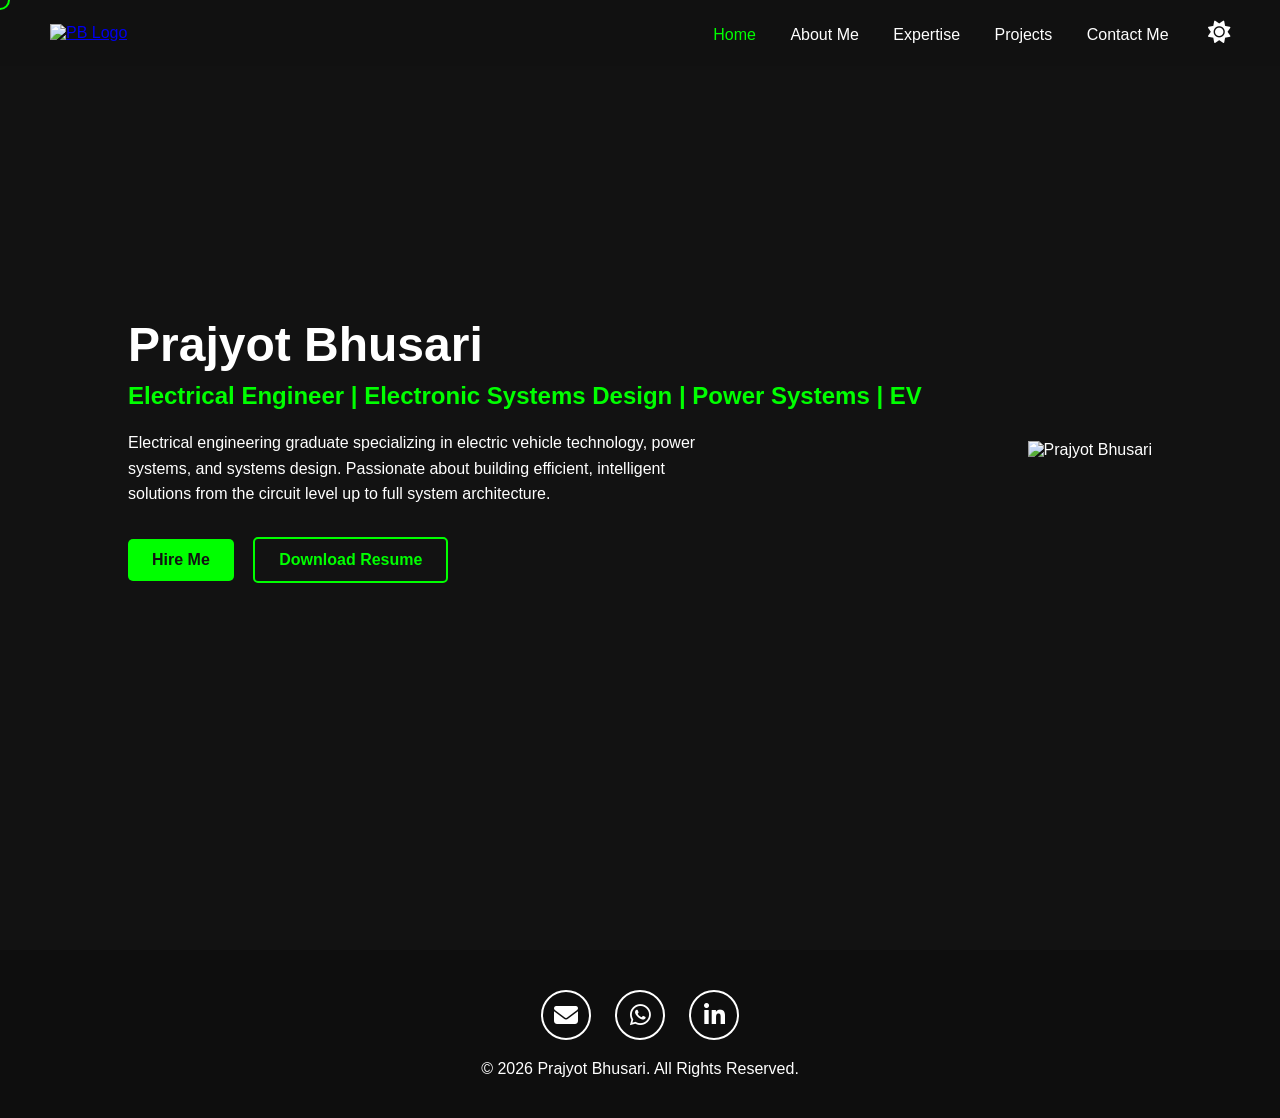
==== index.html @ 017987ea "Add files via upload" ====
<!DOCTYPE html>
<html lang="en">
<head>
    <meta charset="UTF-8">
    <meta name="viewport" content="width=device-width, initial-scale=1.0">
    <title>Prajyot Bhusari | Portfolio</title>
    <link rel="stylesheet" href="style.css">
    <link rel="icon" href="images/favicon.png">
    <link rel="stylesheet" href="https://cdnjs.cloudflare.com/ajax/libs/font-awesome/6.4.0/css/all.min.css">
</head>
<body>
    <div class="cursor"></div>

    <header class="navbar">
        <div class="logo">
            <a href="index.html"><img src="images/PB_Logo.png" alt="PB Logo" height="40"></a>
        </div>
        <nav class="nav-links">
            <a href="index.html" class="active">Home</a>
            <a href="about.html">About Me</a>
            <a href="expertise.html">Expertise</a>
            <a href="projects.html">Projects</a>
            <a href="contact.html">Contact Me</a>
            <button id="theme-toggle"><i class="fa-solid fa-sun"></i></button>
        </nav>
    </header>

    <section class="hero reveal">
        <div class="hero-content">
            <h1>Prajyot Bhusari</h1>
            <h2>Electrical Engineer | Electronic Systems Design | Power Systems | EV</h2>
            <p>Electrical engineering graduate specializing in electric vehicle technology, power systems, and systems design. Passionate about building efficient, intelligent solutions from the circuit level up to full system architecture.</p>
            <div class="hero-buttons">
                <a href="contact.html" class="btn primary-btn">Hire Me</a>
                <a href="Prajyt Bhusari Resume .pdf" target="_blank" class="btn secondary-btn">Download Resume</a>
            </div>
        </div>
        <div class="hero-image">
            <img src="images/Portrait.png" alt="Prajyot Bhusari">
        </div>
    </section>

    <footer>
        <div class="footer-links">
            <a href="mailto:prajyotbhusari70@gmail.com" class="social-btn"><i class="fa-solid fa-envelope"></i></a>
            <a href="https://wa.me/919637657172" target="_blank" class="social-btn"><i class="fa-brands fa-whatsapp"></i></a>
            <a href="https://linkedin.com/in/prajyotbhusari" target="_blank" class="social-btn"><i class="fa-brands fa-linkedin-in"></i></a>
        </div>
        <p>&copy; 2026 Prajyot Bhusari. All Rights Reserved.</p>
    </footer>

    <script src="script.js"></script>
</body>
</html>
---- style.css ----
/* =========================================
   1. CORE VARIABLES & RESETS
   ========================================= */
:root {
    --bg-color: #121212;
    --text-color: #ffffff;
    --accent-color: #00ff00; /* Cyber Green */
    --nav-bg: rgba(18, 18, 18, 0.7);
}

.light-mode {
    --bg-color: #f4f4f4;
    --text-color: #121212;
    --accent-color: #00aa00;
    --nav-bg: rgba(244, 244, 244, 0.8);
}

* {
    margin: 0;
    padding: 0;
    box-sizing: border-box;
    font-family: 'Inter', sans-serif;
    cursor: none; /* Hides default cursor for the custom green dot */
}

body {
    background-color: var(--bg-color);
    color: var(--text-color);
    transition: background 0.3s, color 0.3s;
    overflow-x: hidden;
}

/* =========================================
   2. GLOBAL COMPONENTS & ANIMATIONS
   ========================================= */

/* Custom Cursor */
.cursor {
    width: 20px;
    height: 20px;
    border: 2px solid var(--accent-color);
    border-radius: 50%;
    position: absolute;
    transform: translate(-50%, -50%);
    pointer-events: none;
    z-index: 9999;
    transition: width 0.2s, height 0.2s, background-color 0.2s;
}

/* Scroll Reveal Animation */
.reveal {
    opacity: 0;
    transform: translateY(50px);
    transition: all 0.8s ease-out;
}
.reveal.active {
    opacity: 1;
    transform: translateY(0);
}

/* Global Buttons */
.btn {
    padding: 12px 24px;
    text-decoration: none;
    border-radius: 5px;
    font-weight: bold;
    display: inline-block;
    transition: all 0.3s ease;
}

.primary-btn {
    background-color: var(--accent-color);
    color: #121212;
}

.secondary-btn {
    background-color: transparent;
    color: var(--accent-color);
    border: 2px solid var(--accent-color);
    margin-left: 15px;
}

.btn:hover {
    transform: translateY(-5px);
    box-shadow: 0 5px 15px rgba(0, 255, 0, 0.4);
}

.btn-sm {
    padding: 10px 18px;
    font-size: 0.9rem;
    align-self: flex-start;
    margin-left: 0;
}

/* =========================================
   3. NAVIGATION & FOOTER
   ========================================= */

/* Glassmorphism Header */
.navbar {
    position: fixed;
    top: 0;
    width: 100%;
    display: flex;
    justify-content: space-between;
    align-items: center;
    padding: 20px 50px;
    background: var(--nav-bg);
    backdrop-filter: blur(10px);
    z-index: 1000;
}

.nav-links a {
    color: var(--text-color);
    text-decoration: none;
    margin: 0 15px;
    font-weight: 500;
    transition: color 0.3s;
}

.nav-links a:hover, .nav-links a.active {
    color: var(--accent-color);
}

/* Reactive Theme Toggle Icon */
#theme-toggle {
    background: none;
    border: none;
    color: var(--text-color);
    font-size: 1.4rem;
    cursor: none;
    transition: color 0.3s ease;
    margin-left: 20px;
}

#theme-toggle:hover {
    color: var(--accent-color);
}

/* Footer */
footer { 
    text-align: center; 
    padding: 40px; 
    background: rgba(0,0,0,0.2); 
    margin-top: 50px;
}

/* Round Social Media Icon Buttons */
.social-btn {
    display: inline-flex;
    justify-content: center;
    align-items: center;
    width: 50px;
    height: 50px;
    border-radius: 50%; 
    background-color: transparent;
    color: var(--text-color);
    border: 2px solid var(--text-color);
    font-size: 1.5rem;
    margin: 0 10px 20px 10px;
    text-decoration: none;
    transition: all 0.3s ease;
}

.social-btn:hover {
    background-color: var(--accent-color);
    color: #121212;
    border-color: var(--accent-color);
    transform: translateY(-5px); 
    box-shadow: 0 5px 15px rgba(0, 255, 0, 0.4); 
}

/* =========================================
   4. PAGE LAYOUTS (Inner Pages)
   ========================================= */

.page-section {
    padding: 150px 10% 80px 10%;
    min-height: 100vh;
    display: flex;
    justify-content: center;
}

.content-container {
    max-width: 900px;
    width: 100%;
}

.section-title {
    font-size: 2.5rem;
    margin-bottom: 40px;
    color: var(--text-color);
    border-bottom: 2px solid var(--accent-color);
    padding-bottom: 10px;
    display: inline-block;
}

.sub-heading {
    font-size: 1.8rem;
    margin: 40px 0 20px 0;
    color: var(--text-color);
}

/* =========================================
   5. HOME PAGE STYLING
   ========================================= */

.hero {
    display: flex;
    align-items: center;
    justify-content: space-between;
    height: 100vh;
    padding: 0 10%;
}

.hero h1 { font-size: 3rem; margin-bottom: 10px; }
.hero h2 { font-size: 1.5rem; color: var(--accent-color); margin-bottom: 20px; }
.hero p { font-size: 1rem; margin-bottom: 30px; line-height: 1.6; max-width: 600px; }

.hero-image img {
    max-width: 400px;
    height: auto;
    object-fit: contain;
}

/* =========================================
   6. ABOUT PAGE STYLING
   ========================================= */

.about-text p {
    font-size: 1.1rem;
    line-height: 1.8;
    margin-bottom: 25px;
    color: var(--text-color);
    opacity: 0.9;
}

.action-row {
    margin-top: 40px;
}

/* =========================================
   7. EXPERTISE PAGE STYLING
   ========================================= */

/* Skills Pill Tags */
.skills-cluster {
    display: flex;
    flex-wrap: wrap;
    gap: 12px;
    margin-bottom: 50px;
}

.skill-tag {
    padding: 8px 16px;
    border: 1px solid var(--accent-color);
    border-radius: 50px;
    color: var(--text-color);
    font-size: 0.95rem;
    transition: all 0.3s ease;
}

.skill-tag:hover {
    background-color: var(--accent-color);
    color: #121212;
    transform: translateY(-3px);
}

/* Technical Tools Grid */
.tools-grid {
    display: grid;
    grid-template-columns: repeat(auto-fit, minmax(250px, 1fr));
    gap: 25px;
}

.tool-card {
    background: rgba(255, 255, 255, 0.03);
    border: 1px solid rgba(255, 255, 255, 0.1);
    border-radius: 12px;
    padding: 30px 20px;
    text-align: center;
    position: relative;
    overflow: hidden;
    transition: all 0.3s ease;
}

.tool-card:hover {
    border-color: var(--accent-color);
    transform: translateY(-5px);
    box-shadow: 0 10px 20px rgba(0, 0, 0, 0.5);
}

.tool-icon {
    max-height: 55px;  
    max-width: 55px;
    object-fit: contain;
    margin-bottom: 15px;
    display: inline-block;
    transition: transform 0.3s ease;
}

.tool-card h3 {
    font-size: 1.2rem;
    color: var(--text-color);
    margin-bottom: 10px;
}

.card-hover-text {
    position: absolute;
    bottom: -100%;
    left: 0;
    width: 100%;
    height: 100%;
    background-color: rgba(18, 18, 18, 0.95);
    backdrop-filter: blur(5px);
    color: var(--accent-color);
    display: flex;
    align-items: center;
    justify-content: center;
    padding: 20px;
    font-size: 0.95rem;
    text-align: center;
    transition: bottom 0.4s ease;
}

.tool-card:hover .card-hover-text {
    bottom: 0;
}

/* =========================================
   8. PROJECTS PAGE STYLING
   ========================================= */

.projects-container {
    max-width: 1100px;
}

/* Base Card Styling */
.project-card {
    background: rgba(255, 255, 255, 0.02);
    border: 1px solid rgba(255, 255, 255, 0.1);
    border-radius: 12px;
    overflow: hidden;
    transition: all 0.3s ease;
    display: flex;
    flex-direction: column;
}

.project-card:hover {
    border-color: var(--accent-color);
    box-shadow: 0 10px 25px rgba(0, 255, 0, 0.15);
    transform: translateY(-5px);
}

.project-info {
    padding: 30px;
    display: flex;
    flex-direction: column;
    height: 100%;
}

.project-info h2 {
    font-size: 1.5rem;
    color: var(--text-color);
    margin-bottom: 10px;
}

.project-meta {
    font-size: 0.9rem;
    color: #aaaaaa;
    margin-bottom: 15px;
}

.project-meta i {
    color: var(--accent-color);
    margin-right: 5px;
}

/* Tech Stack Tags */
.tech-stack {
    display: flex;
    flex-wrap: wrap;
    gap: 8px;
    margin-bottom: 20px;
}

.tech-stack span {
    background: rgba(0, 255, 0, 0.1);
    color: var(--accent-color);
    padding: 4px 10px;
    border-radius: 4px;
    font-size: 0.8rem;
    font-weight: 600;
}

/* Bullet Points */
.project-bullets {
    list-style-type: none;
    margin-bottom: 25px;
    flex-grow: 1;
}

.project-bullets li {
    font-size: 0.95rem;
    line-height: 1.6;
    margin-bottom: 10px;
    position: relative;
    padding-left: 20px;
    color: rgba(255, 255, 255, 0.85);
}

.project-bullets li::before {
    content: "▹";
    position: absolute;
    left: 0;
    color: var(--accent-color);
    font-weight: bold;
}

/* Featured Project Layout */
.featured-project {
    flex-direction: row;
    margin-bottom: 40px;
    background: rgba(255, 255, 255, 0.03);
}

.project-image-container {
    flex: 1;
    min-height: 300px;
    background-color: #1a1a1a;
    display: flex;
    align-items: center;
    justify-content: center;
    overflow: hidden;
}

.project-img {
    width: 100%;
    height: 100%;
    object-fit: cover;
    opacity: 0.8;
    transition: opacity 0.3s ease;
}

.project-card:hover .project-img {
    opacity: 1;
}

.featured-project .project-info {
    flex: 1.2;
}

/* Standard Projects Grid */
.standard-projects-grid {
    display: grid;
    grid-template-columns: repeat(2, 1fr);
    gap: 30px;
}

/* =========================================
   9. CONTACT PAGE STYLING
   ========================================= */

.contact-container {
    text-align: center;
    max-width: 800px;
}

.contact-intro {
    font-size: 1.15rem;
    line-height: 1.8;
    margin-bottom: 50px;
    color: rgba(255, 255, 255, 0.85);
}

.direct-contact-info {
    margin-bottom: 60px;
    background: rgba(255, 255, 255, 0.02);
    border: 1px solid rgba(255, 255, 255, 0.1);
    border-radius: 12px;
    padding: 30px;
    display: inline-block;
}

.direct-contact-info p {
    font-size: 1.4rem;
    font-weight: 500;
    margin: 15px 0;
    color: var(--text-color);
}

.contact-quick-links {
    display: flex;
    justify-content: center;
    gap: 30px;
    flex-wrap: wrap;
}

.huge-social-btn {
    display: inline-flex;
    justify-content: center;
    align-items: center;
    width: 80px;
    height: 80px;
    border-radius: 50%;
    background-color: transparent;
    color: var(--text-color);
    border: 2px solid var(--text-color);
    font-size: 2.2rem;
    text-decoration: none;
    transition: all 0.3s ease;
}

.huge-social-btn:hover {
    background-color: var(--accent-color);
    color: #121212;
    border-color: var(--accent-color);
    transform: translateY(-8px);
    box-shadow: 0 10px 25px rgba(0, 255, 0, 0.4);
}

/* =========================================
   10. MOBILE RESPONSIVENESS (MEDIA QUERIES)
   ========================================= */
@media screen and (max-width: 768px) {
    /* Global Nav & Cursor */
    .navbar {
        flex-direction: column;
        padding: 15px;
        gap: 15px;
    }
    .nav-links {
        display: flex;
        flex-wrap: wrap;
        justify-content: center;
        gap: 10px;
    }
    .nav-links a {
        margin: 0 5px;
        font-size: 0.9rem;
    }
    #theme-toggle {
        margin-left: 0;
        margin-top: 5px;
    }
    .cursor { display: none !important; }
    * { cursor: auto; }

    /* Home Page Hero */
    .hero {
        flex-direction: column;
        justify-content: center;
        text-align: center;
        height: auto;
        padding: 140px 5% 50px 5%;
    }
    .hero-content { order: 2; }
    .hero-image { order: 1; margin-bottom: 30px; }
    .hero h1 { font-size: 2.2rem; }
    .hero h2 { font-size: 1.2rem; }
    .hero p { font-size: 0.95rem; margin: 0 auto 30px auto; }
    .hero-image img { max-width: 250px; }
    .btn { display: block; width: 100%; margin: 10px 0; }
    .secondary-btn { margin-left: 0; }

    /* Page Titles & Layout */
    .page-section {
        padding: 150px 5% 50px 5%;
    }
    .section-title {
        font-size: 2rem;
    }

    /* Projects Page */
    .featured-project {
        flex-direction: column;
    }
    .project-image-container {
        min-height: 200px;
    }
    .standard-projects-grid {
        grid-template-columns: 1fr;
    }

    /* Contact Page */
    .direct-contact-info {
        width: 100%;
        padding: 20px 10px;
    }
    .direct-contact-info p {
        font-size: 1.1rem;
    }
    .contact-quick-links {
        gap: 15px;
    }
    .huge-social-btn {
        width: 60px;
        height: 60px;
        font-size: 1.6rem;
    }
}
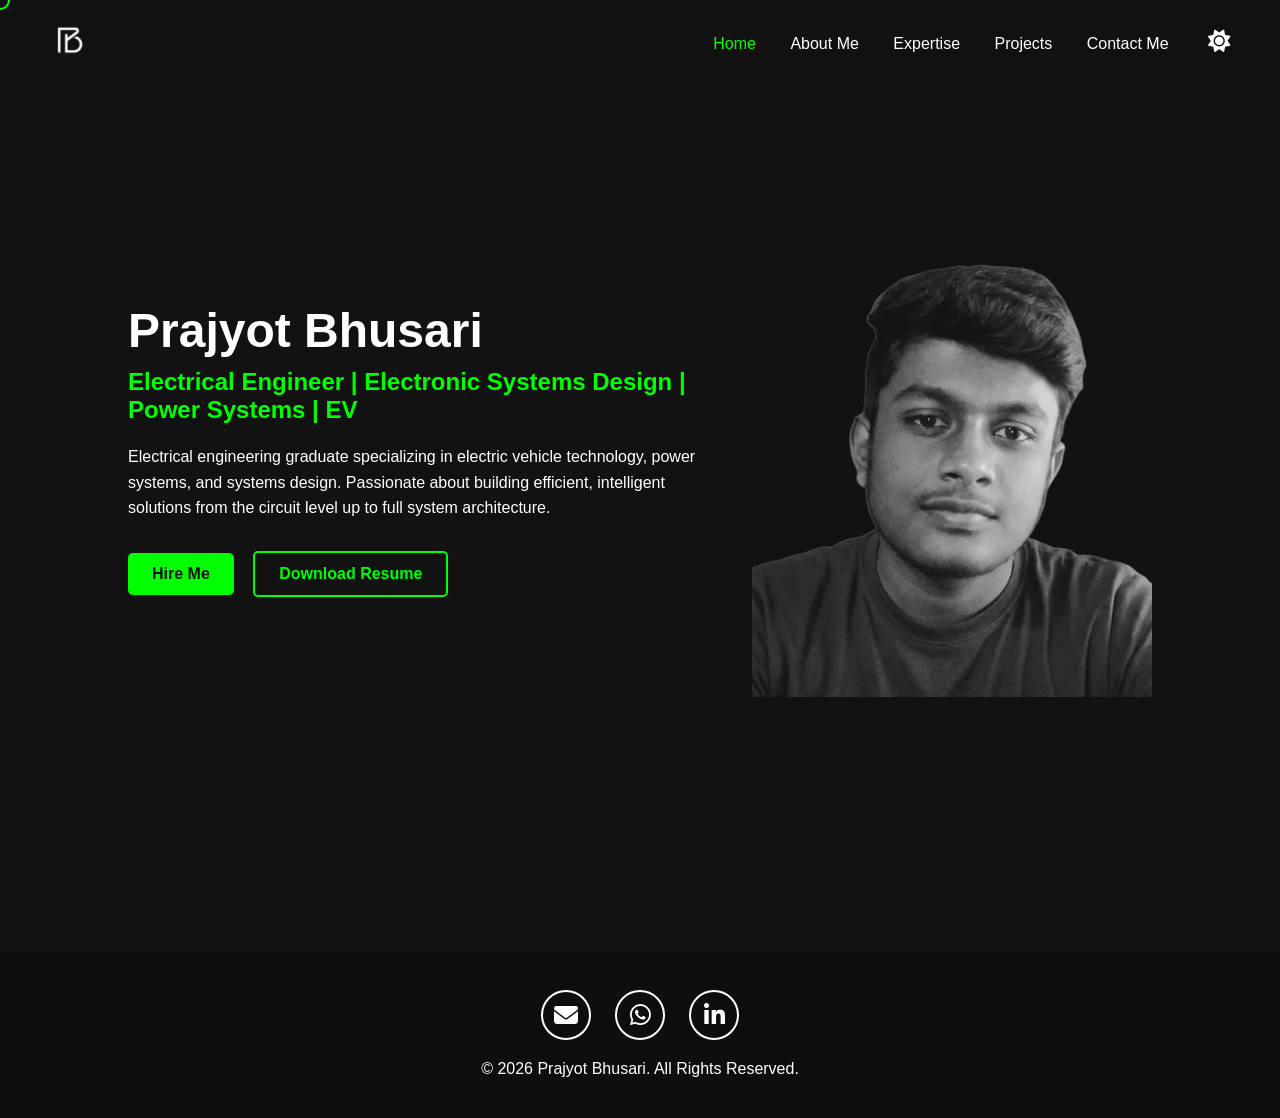
==== commit a8e109fc: "Fix typo in resume link name" ====
--- a/index.html
+++ b/index.html
@@ -32,7 +32,7 @@
             <p>Electrical engineering graduate specializing in electric vehicle technology, power systems, and systems design. Passionate about building efficient, intelligent solutions from the circuit level up to full system architecture.</p>
             <div class="hero-buttons">
                 <a href="contact.html" class="btn primary-btn">Hire Me</a>
-                <a href="Prajyt Bhusari Resume .pdf" target="_blank" class="btn secondary-btn">Download Resume</a>
+                <a href="Prajyot Bhusari Resume .pdf" target="_blank" class="btn secondary-btn">Download Resume</a>
             </div>
         </div>
         <div class="hero-image">
@@ -51,4 +51,4 @@
 
     <script src="script.js"></script>
 </body>
-</html>+</html>
